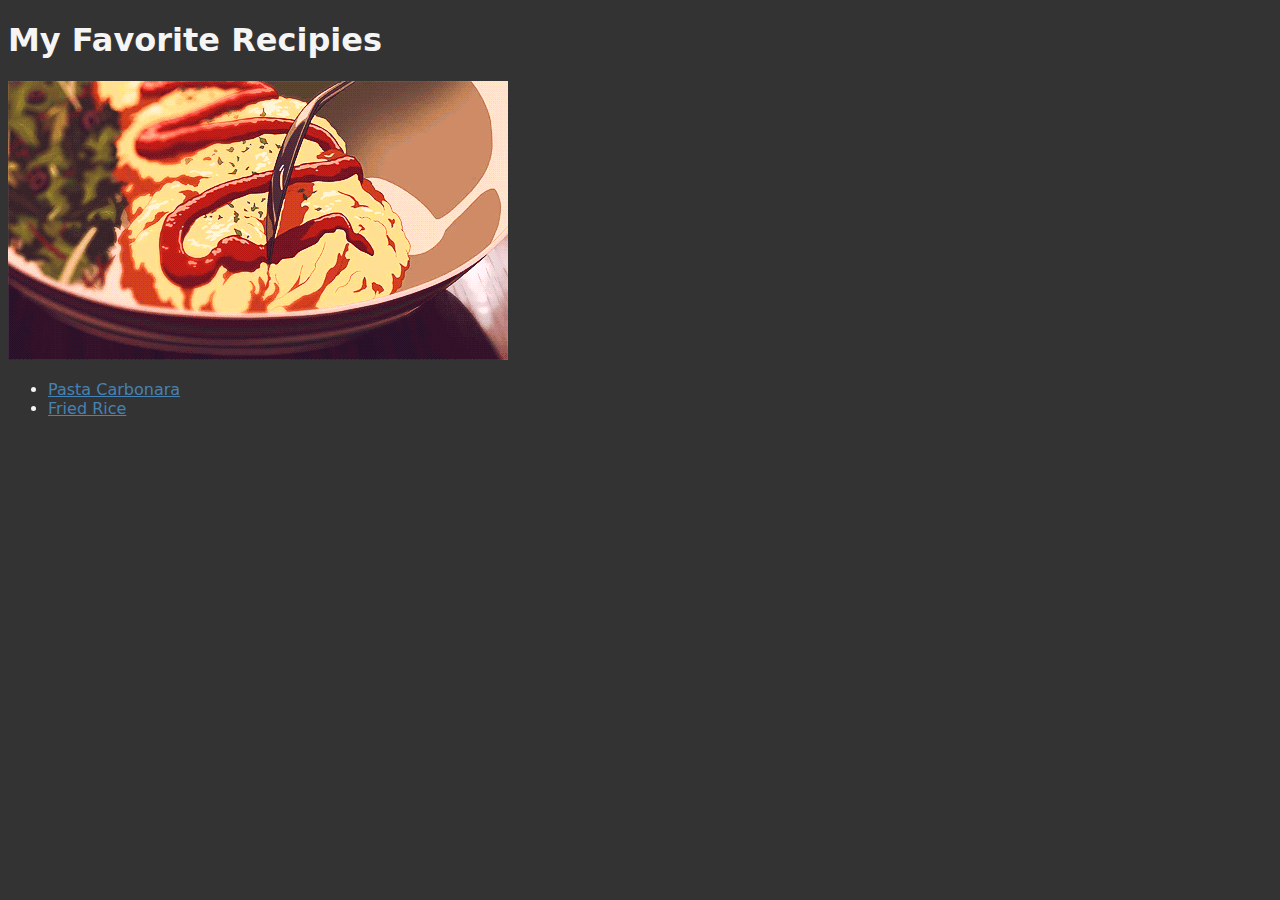
==== index.html @ ed26822a "Added two recipies carbonara and friedrice" ====
<!DOCTYPE html>
<html lang="en">
<head>
    <meta charset="UTF-8">
    <meta name="viewport" content="width=device-width, initial-scale=1.0">
    <title>My Favorite Recipies</title>
    <link rel="stylesheet" href="CSS/main.css" type="text/css">
</head>
<body>
    <h1>My Favorite Recipies</h1>
    <img src="images/food_gif.gif" alt="food_gif">
    <br>
    <ul>
    <li><a href="carbonara.html"> Pasta Carbonara</a></li>
    <li><a href="friedrice.html">Fried Rice</a></li>
</ul>
</body>
</html>
---- CSS/main.css ----
@import url("https://fonts.googleapis.com/css2?family=Roboto&display=swap");

body {
    background-color: #333;
    color: whitesmoke;
    font-family: system-ui, -apple-system, BlinkMacSystemFont, 'Segoe UI', Roboto, Oxygen, Ubuntu, Cantarell, 'Open Sans', 'Helvetica Neue', sans-serif;
}

a {
    color: steelblue;
}

a:visited {
    color: rgb(163, 144, 197);
}

a:hover, a:active {
    color: #eee;
}
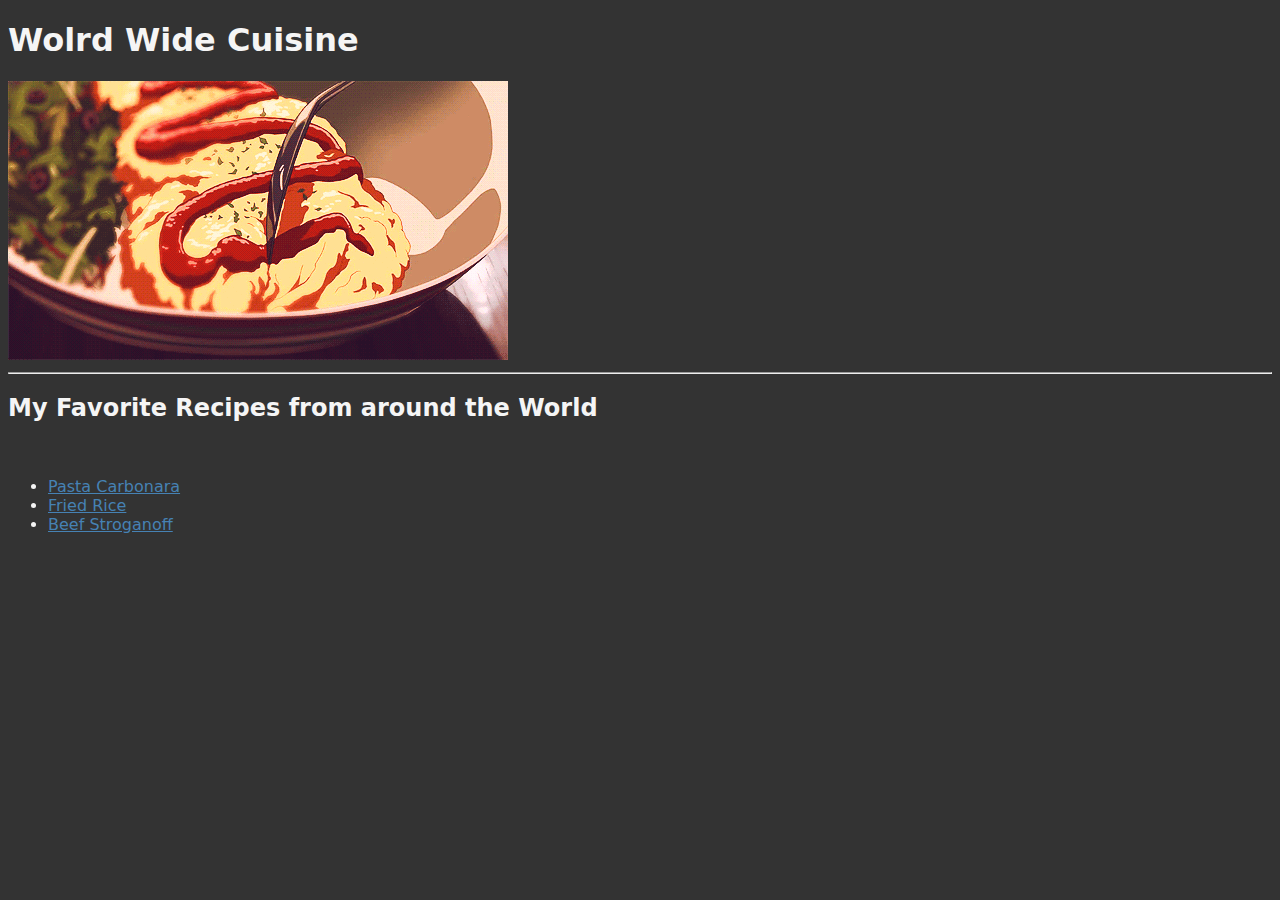
==== commit 855bdae7: "Added third recipie" ====
--- a/index.html
+++ b/index.html
@@ -3,16 +3,21 @@
 <head>
     <meta charset="UTF-8">
     <meta name="viewport" content="width=device-width, initial-scale=1.0">
-    <title>My Favorite Recipies</title>
+    <title>World Wide Cuisine</title>
     <link rel="stylesheet" href="CSS/main.css" type="text/css">
 </head>
 <body>
-    <h1>My Favorite Recipies</h1>
+    <h1>Wolrd Wide Cuisine</h1>
     <img src="images/food_gif.gif" alt="food_gif">
+
+    <hr>
+
+    <h2>My Favorite Recipes from around the World</h2>
     <br>
     <ul>
     <li><a href="carbonara.html"> Pasta Carbonara</a></li>
-    <li><a href="friedrice.html">Fried Rice</a></li>
+    <li><a href="friedrice.html"> Fried Rice</a></li>
+    <li><a href="beefstroganoff.html"> Beef Stroganoff</a></li>
 </ul>
 </body>
 </html>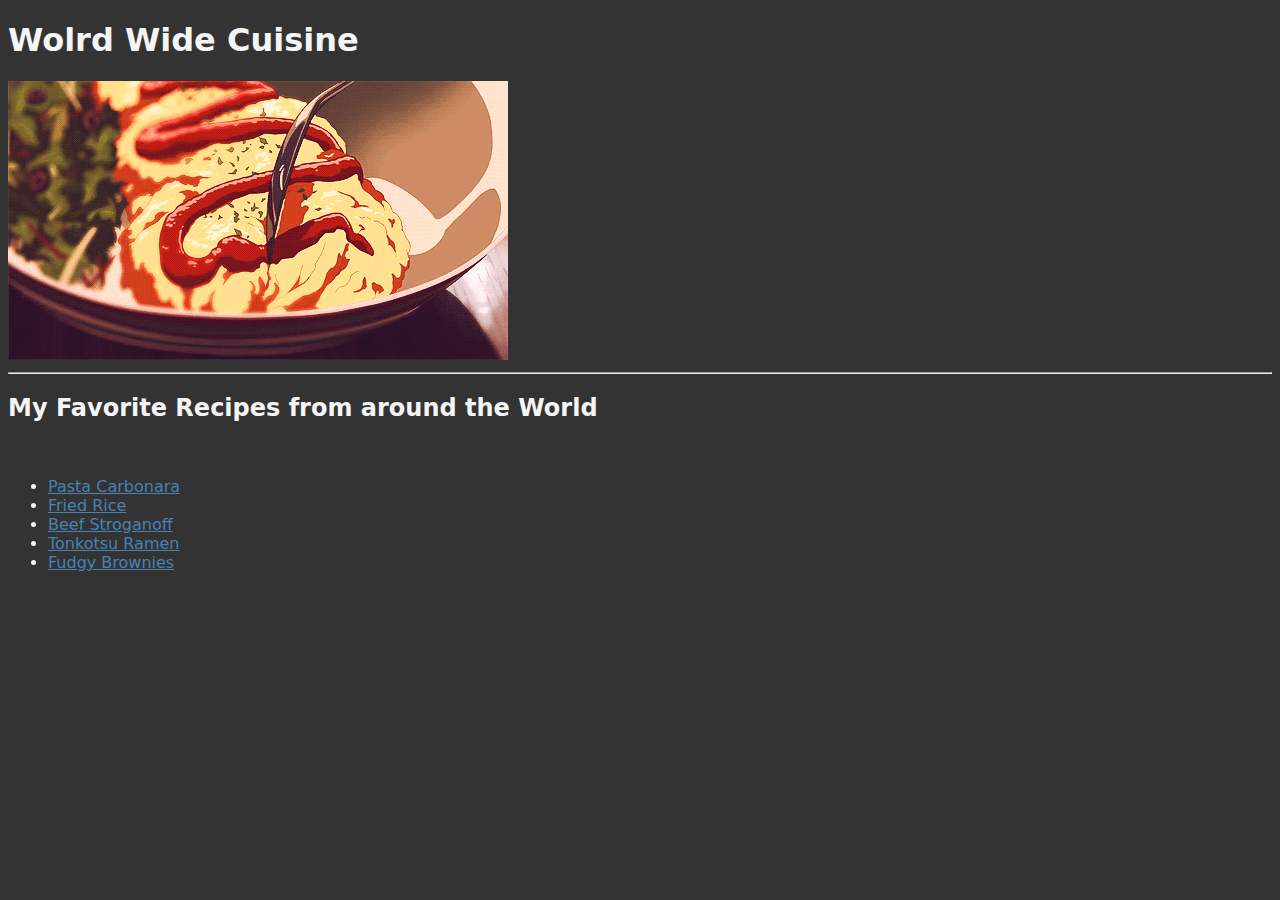
==== commit 7d8aee0b: "Added last two recipies" ====
--- a/index.html
+++ b/index.html
@@ -18,6 +18,8 @@
     <li><a href="carbonara.html"> Pasta Carbonara</a></li>
     <li><a href="friedrice.html"> Fried Rice</a></li>
     <li><a href="beefstroganoff.html"> Beef Stroganoff</a></li>
+    <li><a href="ramen.html"> Tonkotsu Ramen</a></li>
+    <li><a href="brownies.html"> Fudgy Brownies</a></li>
 </ul>
 </body>
 </html>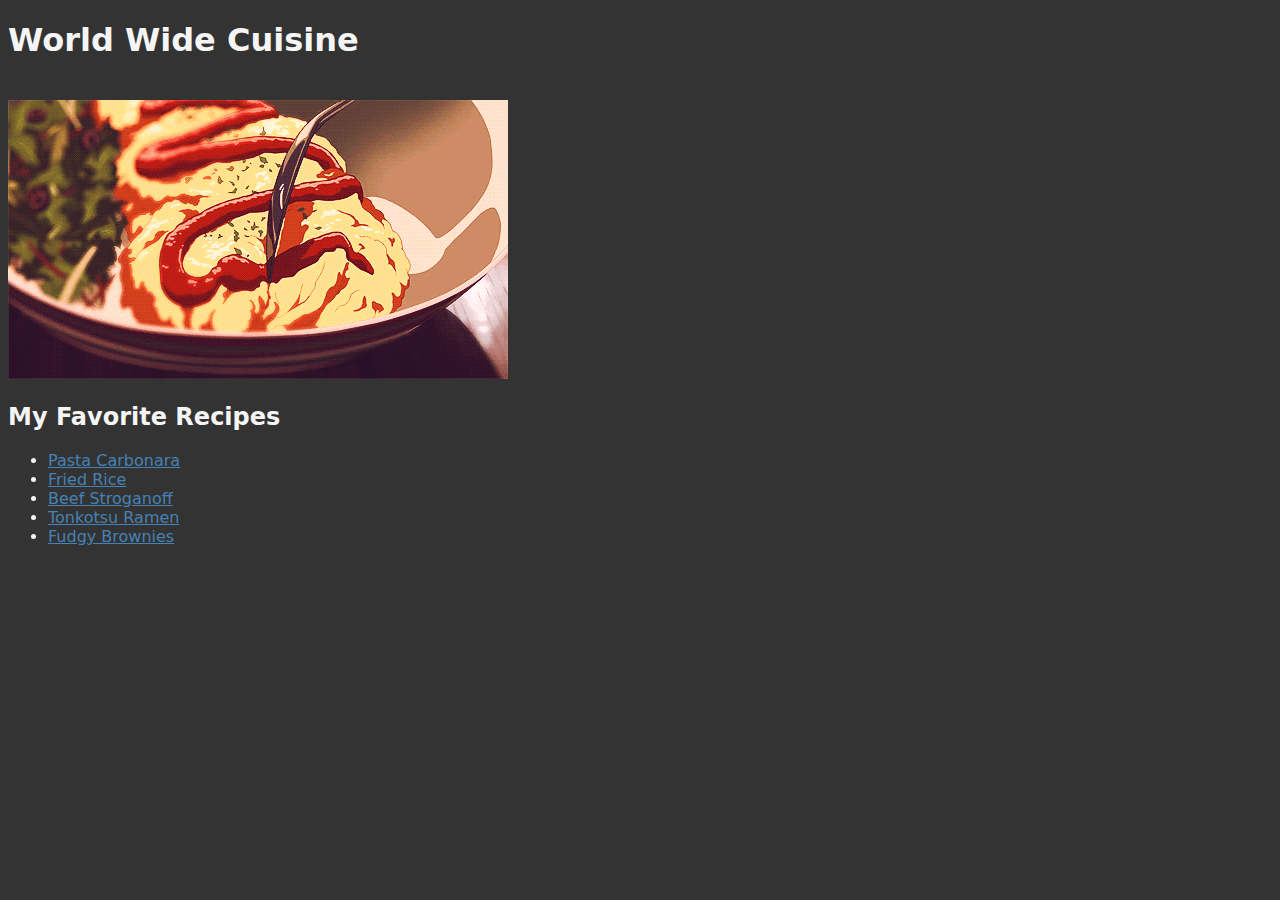
==== commit ca4eb4de: "Added addition CSS" ====
--- a/index.html
+++ b/index.html
@@ -7,13 +7,13 @@
     <link rel="stylesheet" href="CSS/main.css" type="text/css">
 </head>
 <body>
-    <h1>Wolrd Wide Cuisine</h1>
+    <h1>World Wide Cuisine</h1>
+    <br>
     <img src="images/food_gif.gif" alt="food_gif">
 
-    <hr>
-
-    <h2>My Favorite Recipes from around the World</h2>
     <br>
+    <nav>
+    <h2>My Favorite Recipes</h2>
     <ul>
     <li><a href="carbonara.html"> Pasta Carbonara</a></li>
     <li><a href="friedrice.html"> Fried Rice</a></li>
@@ -21,5 +21,6 @@
     <li><a href="ramen.html"> Tonkotsu Ramen</a></li>
     <li><a href="brownies.html"> Fudgy Brownies</a></li>
 </ul>
+</nav>
 </body>
 </html>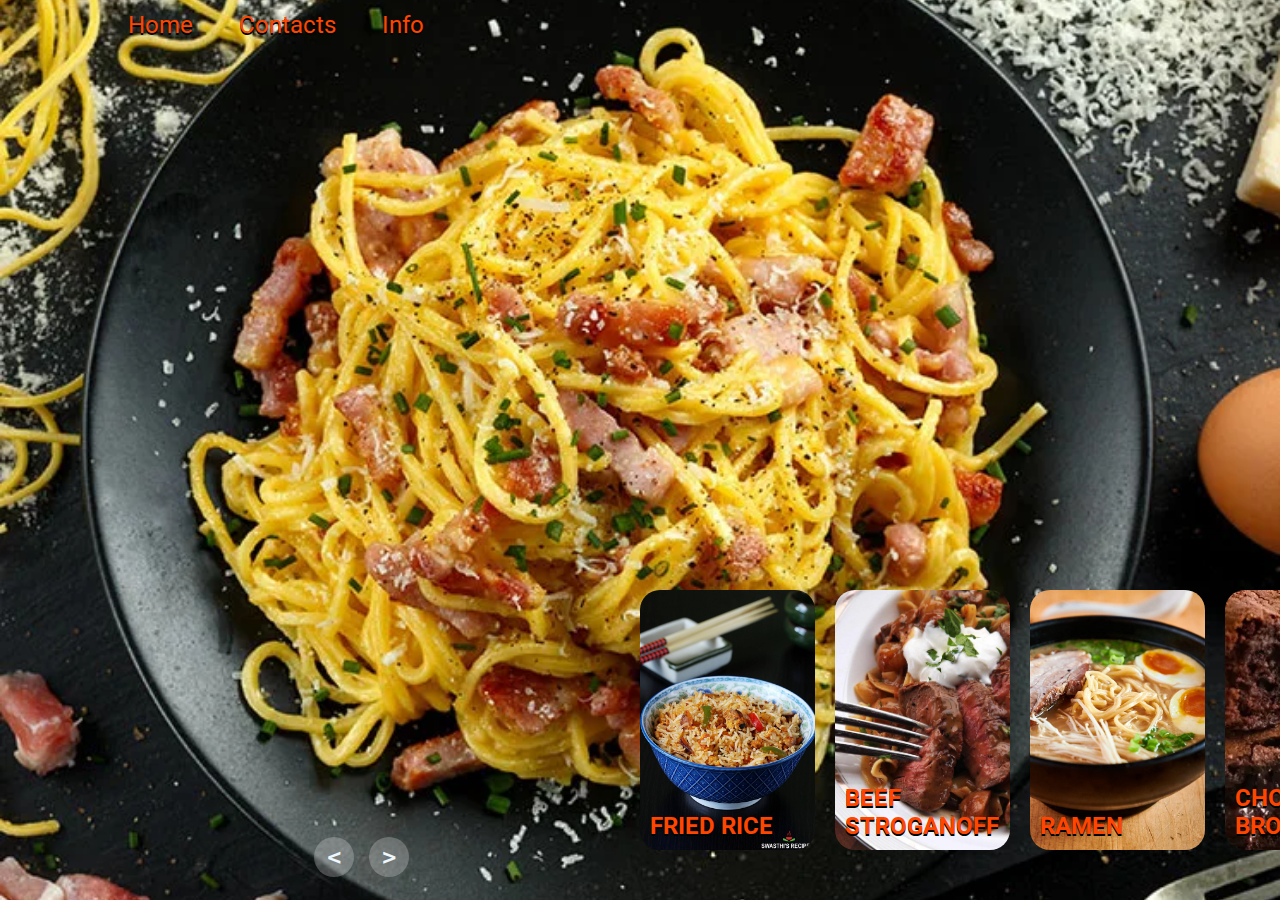
==== commit 308e9225: "Added animation for index.html and JS code." ====
--- a/index.html
+++ b/index.html
@@ -7,20 +7,135 @@
     <link rel="stylesheet" href="CSS/main.css" type="text/css">
 </head>
 <body>
-    <h1>World Wide Cuisine</h1>
-    <br>
-    <img src="images/food_gif.gif" alt="food_gif">
-
-    <br>
-    <nav>
-    <h2>My Favorite Recipes</h2>
-    <ul>
-    <li><a href="carbonara.html"> Pasta Carbonara</a></li>
-    <li><a href="friedrice.html"> Fried Rice</a></li>
-    <li><a href="beefstroganoff.html"> Beef Stroganoff</a></li>
-    <li><a href="ramen.html"> Tonkotsu Ramen</a></li>
-    <li><a href="brownies.html"> Fudgy Brownies</a></li>
-</ul>
-</nav>
+    <header>
+        <nav id="nav-bar">
+            <a href="">Home</a>
+            <a href="">Contacts</a>
+            <a href="">Info</a>
+        </nav>
+    </header>
+    <!--carousel-->
+    <div class="carousel">
+        <!--list items-->  
+        <div class="list">
+            <div class="item">
+                <img src="images/espagueti-carbonara-m.jpg.webp">
+                <div class="content">
+                    <div class="recipie-name">PASTA CARBONARA</div>
+                    <div class="origin">Origin: Italy</div>
+                    <div class="desc">
+                        Carbonara is a pasta dish made with eggs, hard cheese, fatty cured pork, and black pepper. The dish took its modern form and name in the middle of the 20th century.
+                        The cheese is usually pecorino romano. Some variations use Parmesan, Grana Padano, or a combination of cheeses. Spaghetti is the most common pasta, but rigatoni or bucatini are also used. While guanciale, a cured pork jowl, is traditional, some variations use pancetta, and lardons of smoked bacon are a common substitute outside Italy.
+                    </div>
+                    <div class="buttons">
+                        <button>See More</button>
+                        <button>Subscribe</button>
+                    </div>
+                </div>
+            </div>
+            <div class="item">
+                <img src="images/egg-fried-rice-spicy.jpg">
+                <div class="content">
+                    <div class="recipie-name">FRIED RICE</div>
+                    <div class="origin">Origin: China</div>
+                    <div class="desc">
+                        Chinese fried rice (simplified Chinese: 炒饭; traditional Chinese: 炒飯; pinyin: chǎofàn; Jyutping: caau2 faan6; Pe̍h-ōe-jī: chhá-pn̄g) is a family of fried rice dishes popular in Greater China and around the world. It is sometimes served as the penultimate dish in Chinese banquets, just before dessert.
+                        The earliest record of fried rice is found in the Sui dynasty (589&#8211;618 CE). Though the stir-frying technique used for fried rice was recorded in a much earlier period, it was only in the late Ming dynasty (1368&#8211;1644 CE) that the technique became widely popular.
+                    </div>
+                    <div class="buttons">
+                        <button>See More</button>
+                        <button>Subscribe</button>
+                    </div>
+                </div>
+            </div>
+            <div class="item">
+                <img src="images/beef-stroganoff.jpg">
+                <div class="content">
+                    <div class="recipie-name">BEEF STROGANOFF</div>
+                    <div class="origin">Origin: Russia</div>
+                    <div class="desc">
+                        Beef stroganoff or beef stroganov (UK: /&#712;strɒ&#609;ənɒf/, US: /&#712;strɔ&#720;&#609;ənɔ&#720;f, &#712;stroʊ&#609;-/; Russian: бефстро́ганов, romanized: befstróganov, IPA: [bʲ&#618;f&#712;stro&#609;ənəf]) is a Russian dish of sautéed pieces of beef in a sauce of mustard and smetana (sour cream). From its origins in mid-19th-century Russia, it has become popular around the world, with considerable variation from the original recipe. 
+                    </div>
+                    <div class="buttons">
+                        <button>See More</button>
+                        <button>Subscribe</button>
+                    </div>
+                </div>
+            </div>
+            <div class="item">
+                <img src="images/tonkotsuramenfront.jpg">
+                <div class="content">
+                    <div class="recipie-name">RAMEN</div>
+                    <div class="origin">Origin: Japan</div>
+                    <div class="desc">
+                        Ramen (拉麺, ラーメン or らーめん, rāmen) is a Japanese noodle dish. It consists of Chinese-style wheat noodles served in a broth; common flavors are soy sauce and miso, with typical toppings including sliced pork (chāshū), nori (dried seaweed), menma (bamboo shoots), and scallions. Ramen has its roots in Chinese noodle dishes. Nearly every region in Japan has its own variation of ramen, such as the tonkotsu (pork bone broth) ramen of Kyushu and the miso ramen of Hokkaido.
+                    </div>
+                    <div class="buttons">
+                        <button>See More</button>
+                        <button>Subscribe</button>
+                    </div>
+                </div>
+            </div>
+            <div class="item">
+                <img src="images/Brownies_0-SQ.webp">
+                <div class="content">
+                    <div class="recipie-name">CHOCOLATE BROWNIE</div>
+                    <div class="origin">Origin: USA</div>
+                    <div class="desc">
+                        One legend about the creation of brownies is that of Bertha Palmer, a prominent Chicago socialite whose husband owned the Palmer House Hotel. In 1893, Palmer asked a pastry chef for a dessert suitable for ladies attending the Chicago World's Columbian Exposition. She requested a cake-like confection smaller than a piece of cake that could be included in boxed lunches. The result was the Palmer House Brownie, made of chocolate with walnuts and an apricot glaze. The modern Palmer House Hotel serves a dessert to patrons made from the same recipe. The name was given to the dessert some time after 1893, but was not used by cook books or journals at the time.
+                    </div>
+                    <div class="buttons">
+                        <button>See More</button>
+                        <button>Subscribe</button>
+                    </div>
+                </div>
+            </div>
+        </div>
+        <!--thumbnail images-->
+        <div class="thumbnail">
+            <div class="item">
+                <img src="images/egg-fried-rice-spicy.jpg">
+                <div class="content">
+                    <div class="recipie-name">FRIED RICE</div>
+                    <div class="desc"></div>
+                </div>
+            </div>
+            <div class="item">
+                <img src="images/beef-stroganoff.jpg">
+                <div class="content">
+                    <div class="recipie-name">BEEF STROGANOFF</div>
+                    <div class="desc"></div>
+                </div>
+            </div>
+            <div class="item">
+                <img src="images/tonkotsuramenfront.jpg">
+                <div class="content">
+                    <div class="recipie-name">RAMEN</div>
+                    <div class="desc"></div>
+                </div>
+            </div>
+            <div class="item">
+                <img src="images/Brownies_0-SQ.webp">
+                <div class="content">
+                    <div class="recipie-name">CHOCOLATE BROWNIE</div>
+                    <div class="desc"></div>
+                </div>
+            </div>
+            <div class="item">
+                <img src="images/espagueti-carbonara-m.jpg.webp">
+                <div class="content">
+                    <div class="recipie-name">PASTA CARBONARA</div>
+                    <div class="desc"></div>
+                </div>
+            </div>
+        </div>
+        <!--arrows-->
+        <div class="arrows">
+            <button id="prev"><</button>
+            <button id="next">></button>
+        </div>
+        <div class="time"></div>
+    </div>
+<script src="Main_JS/main.js"></script>
 </body>
 </html>--- a/CSS/main.css
+++ b/CSS/main.css
@@ -1,20 +1,355 @@
-@import url("https://fonts.googleapis.com/css2?family=Roboto&display=swap");
+@import url('https://fonts.googleapis.com/css2?family=Roboto:ital,wght@0,100;0,300;0,400;0,500;0,700;0,900;1,100;1,300;1,400;1,500;1,700;1,900&display=swap');
 
 body {
+    font-family: 'Roboto', sans-serif;
     background-color: #333;
-    color: whitesmoke;
-    font-family: system-ui, -apple-system, BlinkMacSystemFont, 'Segoe UI', Roboto, Oxygen, Ubuntu, Cantarell, 'Open Sans', 'Helvetica Neue', sans-serif;
+    color: aliceblue;
+    margin: 0;
+    font-size: 1.5em;
+}
+
+#nav-bar > a {
+    color: orangered;
 }
 
 a {
+    text-decoration: none;
+    text-shadow: 0 2px #000400;
+}
+
+a:hover {
+    text-decoration: underline;
     color: steelblue;
 }
 
-a:visited {
-    color: rgb(163, 144, 197);
-}
-
-a:hover, a:active {
-    color: #eee;
-}
-
+header {
+    width: 1140px;
+    max-width: 80%;
+    margin: auto;
+    height: 50px;
+    display: flex;
+    align-items: center;
+    position: relative;
+    z-index: 100;
+}
+
+header a {
+    margin-right: 40px;
+    color: aliceblue;
+}
+
+/*carousel*/
+
+.carousel {
+    width: 100vw;
+    height: 100vh;
+    overflow: hidden;
+    margin-top: -50px;
+    position: relative;
+}
+
+.carousel .list .item {
+    position: absolute;
+    inset: 0 0 0 0;
+    width: 100%;
+    height: 100%;
+}
+
+.carousel .list .item img {
+    width: 100%;
+    height: 100%;
+    object-fit: cover;
+}
+
+.carousel .list .item .content {
+    position: absolute;
+    top: 20%;
+    width: 1140px;
+    max-width: 80%;
+    left: 50%;
+    transform: translateX(-50%);
+    padding-right: 30%;
+    box-sizing: border-box;
+    color: aliceblue;
+    text-shadow: 0 3px #000400;
+}
+
+.carousel .list .item .recipie-name {
+    font-weight: bold;
+    letter-spacing: 5px;
+    font-size: 3.5em;
+}
+
+.carousel .list .content .origin,
+.carousel .list.content .desc {
+    font-weight: bold;
+    font-size: 2em;
+    line-height: 1.3em;
+}
+
+.carousel .list .item .origin {
+    color: rgb(204, 157, 96);
+}
+
+.carousel .list .content .buttons {
+    display: grid;
+    grid-template-columns: repeat(2, 130px);
+    grid-template-rows: 40px;
+    gap: 8px;
+    margin-top: 20px;
+}
+
+.carousel .list .item button {
+    border: none;
+    background-color: aliceblue;
+    letter-spacing: 3px;
+    font-family: 'Roboto', sans-serif;
+    font-weight: 500;
+    border-radius: 4px;
+}
+
+.carousel .list .item button:nth-child(2) {
+    background-color: transparent;
+    color: aliceblue;
+    border: 1px solid aliceblue;
+}
+
+/* thumbnail */
+
+.thumbnail {
+    position: absolute;
+    bottom: 50px;
+    left: 50%;
+    width: max-content;
+    z-index: 100;
+    display: flex;
+    gap: 20px;
+}
+
+.thumbnail .item {
+    width: 175px;
+    height: 260px;
+    flex-shrink: 0;
+    position: relative;
+}
+
+.thumbnail .item img {
+    width: 100%;
+    height: 100%;
+    object-fit: cover;
+    border-radius: 20px;
+}
+
+.thumbnail .item .content {
+    position: absolute;
+    bottom: 10px;
+    left: 10px;
+    right: 10px;
+    color: aliceblue;
+}
+
+.thumbnail .item .content .recipie-name {
+    font-weight: bold;
+    color: orangered;
+    text-shadow: 0 2px #000400;
+}
+
+/* arrows */
+
+.arrows {
+    position: absolute;
+    top: 93%;
+    right: 52%;
+    z-index: 100;
+    width: 300px;
+    max-width: 30%;
+    display: flex;
+    gap: 15px;
+    align-items: center;
+}
+
+.arrows button {
+    width: 40px;
+    height: 40px;
+    border-radius: 50%;
+    background-color: #eee4;
+    border: none;
+    font-family: monospace;
+    color: aliceblue;
+    font-weight: bold;
+    font-size: 1.2em;
+    transition: .5s;
+}
+
+.arrows button:hover {
+    background-color: beige;
+    color: #333;
+}
+
+.carousel .list .item:nth-child(1) {
+    z-index: 1;
+}
+
+.carousel .list .item:nth-child(1) .recipie-name,
+.carousel .list .item:nth-child(1) .origin,
+.carousel .list .item:nth-child(1) .desc,
+.carousel .list .item:nth-child(1) .buttons {
+    transform: translateY(50px);
+    filter: blur(20px);
+    opacity: 0;
+    animation: showContent 0.5s 1s linear 1 forwards;
+}
+
+@keyframes showContent {
+    to {
+        filter: blur(0);
+        transform: translateY(0);
+        opacity: 1;
+    }
+}
+
+.carousel .list .item:nth-child(1) .content .recipie-name {
+    animation-delay: 1.2s!important;
+}
+
+.carousel .list .item:nth-child(1) .origin {
+    animation-delay: 1.4s!important;
+}
+
+.carousel .list .item:nth-child(1) .desc {
+    animation-delay: 1.6s!important;
+}
+
+.carousel .list .item:nth-child(1) .buttons {
+    animation-delay: 1.8s!important;
+}
+
+/* effect next click */
+
+.carousel.next .list .item:nth-child(1) img {
+    width: 175px;
+    height: 260px;
+    position: absolute;
+    left: 50%;
+    bottom: 50px;
+    border-radius: 20px;
+    animation: showImage 0.5s linear 1 forwards;
+}
+
+@keyframes showImage {
+    to {
+        width: 100%;
+        height: 100%;
+        left: 0;
+        bottom: 0;
+        border-radius: 0;
+    }
+}
+
+.carousel.next .thumbnail .item:nth-last-child(1) {
+    overflow: hidden;
+    animation: showThumbnail .5s linear 1 forwards;
+}
+
+@keyframes showThumbnail {
+    from {
+        width: 0;
+        opacity: 0;
+    }
+}
+
+.carousel.next .thumbnail {
+    animation: transformThumbnail .5s linear 1 forwards;
+}
+
+@keyframes transformThumbnail {
+    from {
+        transform: translateX(150px);
+    }
+}
+
+/* effect prev click */
+
+.carousel.prev .list .item:nth-child(2) {
+    z-index: 2;
+}
+
+.carousel.prev .list .item:nth-child(2) img {
+    position: absolute;
+    bottom: 0;
+    left: 0;
+    animation: outImage .5s linear 1 forwards;
+}
+
+@keyframes outImage {
+    to {
+        width: 175px;
+        height: 260px;
+        border-radius: 20px;
+        left: 50%;
+        bottom: 50px;
+    }
+}
+
+.carousel.prev .thumbnail .item:nth-child(1) {
+    overflow: hidden;
+    opacity: 0;
+    animation: showThumbnail 0.5s linear 1 forwards;
+}
+
+.carousel.prev .list .item:nth-child(2) .content .recipie-name,
+.carousel.prev .list .item:nth-child(2) .content .origin,
+.carousel.prev .list .item:nth-child(2) .content .desc,
+.carousel.prev .list .item:nth-child(2) .content .buttons {
+    animation: contentOut 1.5s linear 1 forwards!important;
+}
+
+@keyframes contentOut {
+    to {
+        transform: translateY(-150px);
+        filter: blur(20px);
+        opacity: 0;
+    }
+}
+
+.carousel.next .arrows button,
+.carousel.prev .arrows button {
+    pointer-events: none;
+}
+
+/* running time*/
+
+.carousel .time {
+    width: 0%;
+    height: 3px;
+    background-color: #f1683a;
+    position: absolute;
+    z-index: 1000;
+    top: 0;
+    left: 0;
+}
+
+.carousel.next .time,
+.carousel.prev .time {
+    width: 100%;
+    animation: timeRunning 2s linear 1 forwards;
+} 
+
+@keyframes timeRunning{
+    from {
+        width: 100%;
+    }
+    to{
+        width: 0;
+    }
+}
+
+@media screen and (max-width: 680px) {
+    .carousel .list .item .content {
+        padding-right: 0;
+    }
+    .carousel .list .item .content .recipie-name {
+        font-size: 30px;
+    }
+    
+}